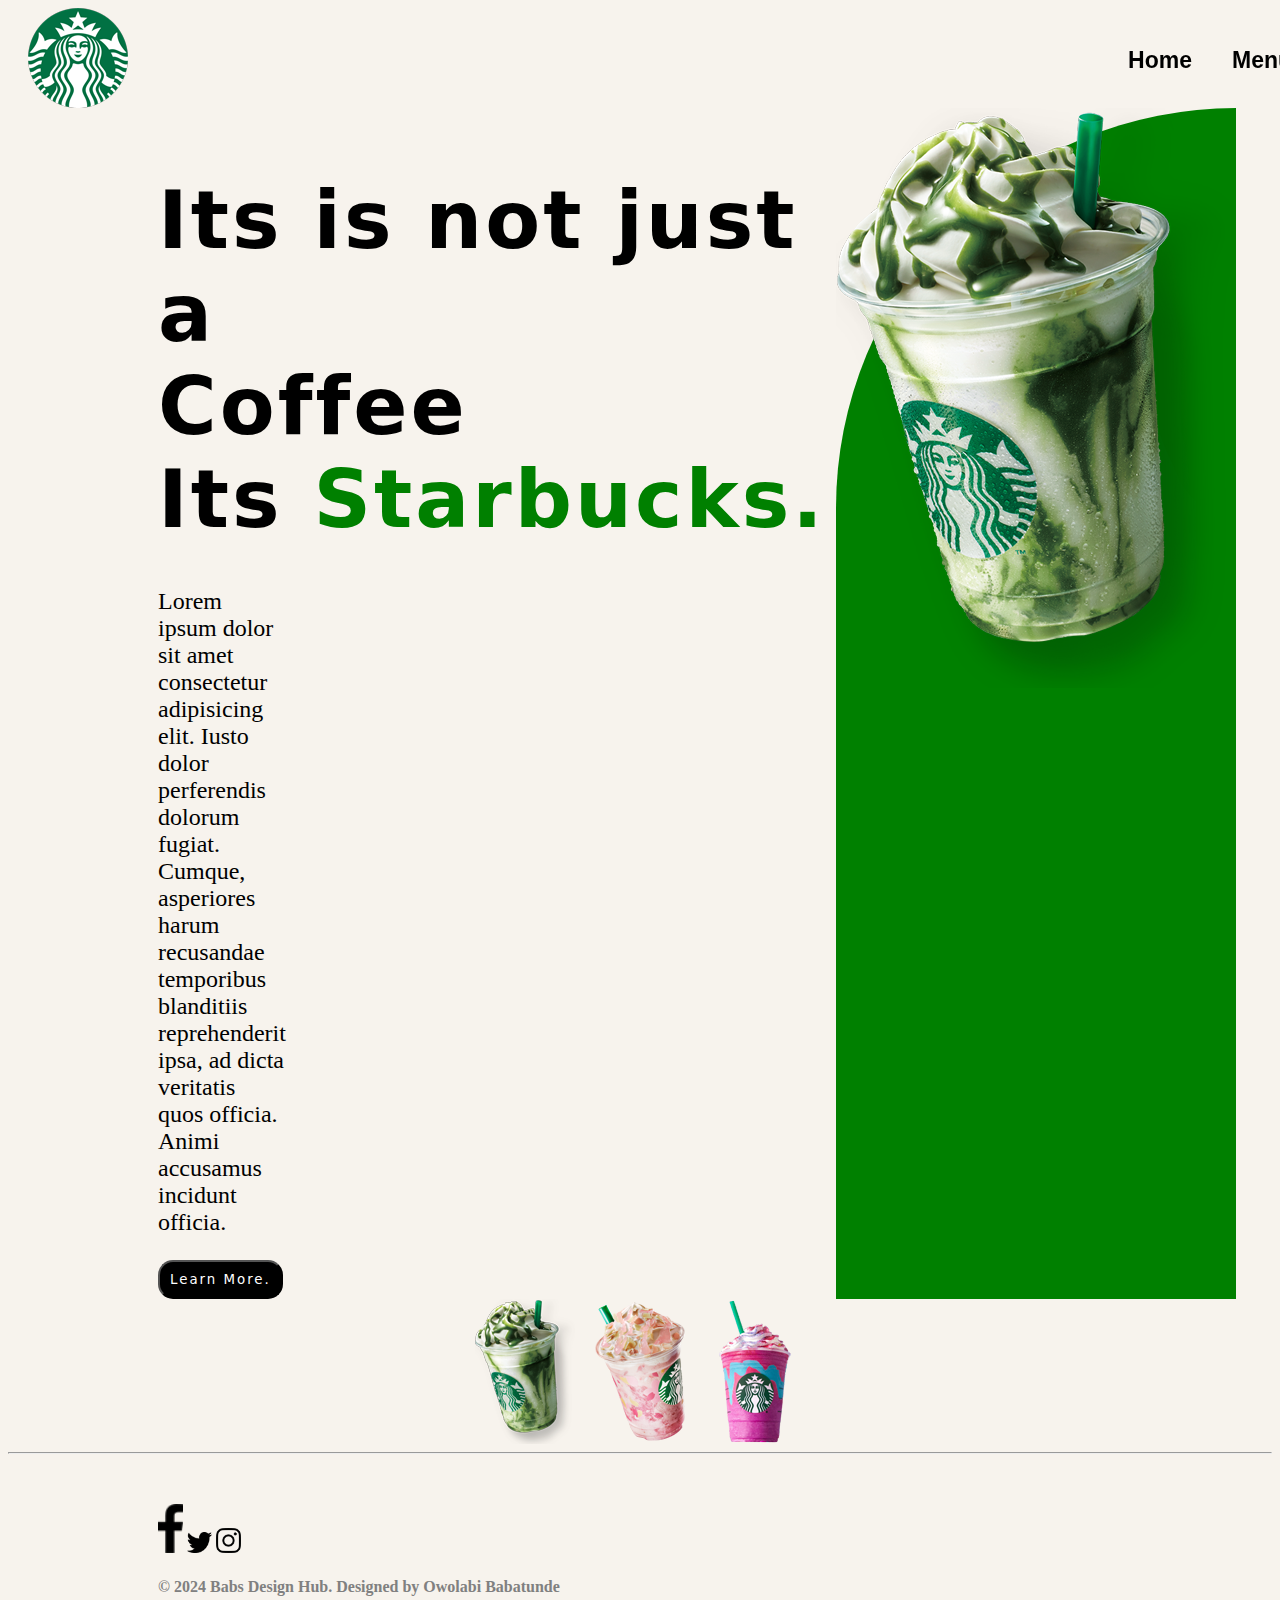
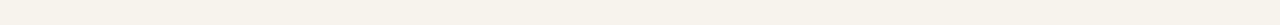
==== index.html @ 979460ec "first commit" ====
<!DOCTYPE html>
<html lang="en">
<head>
    <meta charset="UTF-8">
    <meta name="viewport" content="width=device-width, initial-scale=1.0">

    <link rel="shortcut icon" href="images/logo.png" type="image/x-icon">

    <link rel="stylesheet" href="index.css">
    <title>Starbucks Coffee</title>
</head>
<body>
    
<!-- Navigation Bar     -->
<section>
                   
    <nav id="navBar-parent">
        <div id="starbucksLogo">
            <a href="#"><img src="images/logo.png" alt="logo"></a>
        </div>
                       
            <div id="navBar-child" class="navbar">
                <a href="index.html">Home</a>
            
                <a href="menu.html">Menu</a>
            
                <a href="#">About</a>
           
                <a href="#">Contact</a>
                
                <a href="signIn.html"> 
                    <button type="button" id="navBar-signIn">Sign In</button>
                </a>

                <a href="">
                    <button type="button" id="navBar-joinNow">Join Now</button>
                </a>
                
        
                <a href="javascript:void(0);" class="icon" onclick="toggleMenu()">
                    &#9776; <!-- Hamburger icon -->
                </a>
            </div> 
                               
    </nav>
    
</section>

<!-- Body -->
    <section>
        <div id="body-parent">
            <div id="body-child1">
                <h2>Its is not just a <br> Coffee <br> Its <b>Starbucks.</b></h2>
                    <p> 
                        Lorem ipsum dolor sit amet consectetur adipisicing elit. 
                        Iusto dolor perferendis dolorum fugiat. 
                        Cumque, asperiores harum recusandae temporibus blanditiis reprehenderit ipsa, ad dicta veritatis quos officia. 
                        Animi accusamus incidunt officia.
                    </p>
    
                    <button type="button">Learn More.</button>
            </div>
    
            <div id="body-child2">
    
                <img src="images/img1.png" id="bodyPic" alt="?">
            </div>
        </div>
        
     
    </section>

<!-- thumbnail -->
    <section>
        <div id="thumbnail">
            <img src="images/thumb1.png" id="thumbnail1" alt="1">
            <img src="images/thumb2.png" id="thumbnail1" alt="2">
            <img src="images/thumb3.png" id="thumbnail1" alt="3">
        </div>
    </section>


<!-- Footer -->

    <footer>
        <hr>
        <div id="footerParent">

            <div id="footerChild1">
                <a href="" target="_blank"> <img src="images/facebook.png" id="socials" alt=""></a>
                <a href="" target="_blank"> <img src="images/twitter.png" id="socials" alt=""></a>
                <a href="" target="_blank"> <img src="images/instagram.png" id="socials" alt=""></a>
            </div>

            <div id="footerChild2">
                <h4> &copy; 2024 Babs Design Hub. Designed by Owolabi Babatunde</h4>
            </div>
        </div>
        
        
    </footer>
<script src="index.js"></script>

</body>
</html>
---- index.css ----
body {
    min-width: 90vw;
    background-color: rgb(247, 243, 237);
    /* display: flex;
    flex-direction: column;
    align-items: center;
    justify-content: center; */
    overflow-x: hidden;
}

#navBar-parent {
    display: flex;
    flex-direction: row;
    align-items: center;
    justify-content: center;
    position: fixed;
}

#navBar-child:hover {
    color: green;
}

#starbucksLogo {
    padding-left: 20px;
    margin-right: 1000px;
}

#navBar-child {
    display: flex;
    /* flex-direction: row; */
    align-items: center;
    /* justify-content: space-between; */
    gap: 40px;
    font-family: Arial, Helvetica, sans-serif;
    font-size: larger;
    font-weight: bolder;
    text-decoration: none;
    color: black;
    overflow: hidden;
}

#navBar-child a {
    font-family: Arial, Helvetica, sans-serif;
    font-size: larger;
    font-weight: bold;
    text-decoration: none;
    color: black;
    transition: 0.3s ease;
}

#navBar-child a:hover {
    text-decoration: dashed;
    color: green;
}

#navBar-signIn {
    background-color: black;
    padding: 10px 20px;
    border-radius: 15px;
    color: white;
    letter-spacing: 2px;
    font-family: system-ui, -apple-system, BlinkMacSystemFont, 'Segoe UI', Roboto, Oxygen, Ubuntu, Cantarell, 'Open Sans', 'Helvetica Neue', sans-serif;
    transition: 1.0s ease;
    cursor: pointer;
}

#navBar-joinNow {
    padding: 10px 20px;
    border-radius: 15px;
    color: black;
    letter-spacing: 2px;
    font-family: system-ui, -apple-system, BlinkMacSystemFont, 'Segoe UI', Roboto, Oxygen, Ubuntu, Cantarell, 'Open Sans', 'Helvetica Neue', sans-serif;
    transition: 1.0s ease;
    cursor: pointer;
}

#navBar-signIn:hover {
    background-color: green;
    transition: 1.0s ease;
}

#navBar-joinNow:hover {
    color: white;
    background-color: green;
    transition: 1.0s ease;
}

.navbar.responsive a {
    display: block;
    width: 100%;
    text-align: left;
}

.icon {
    /* display: block;
    color: white;
    padding: 14px 20px;
    cursor: pointer; */
    display: none;
}

.navbar-scrolled {
    background-color: rgb(174, 169, 169);
    box-shadow: 0px 3px 10px rgb(169, 169, 169, 0.15) ;
    border-radius: 20px;
}

#body-parent {
    display: flex;
    flex-direction: row;
    padding: 100px 150px 0px 150px;
}

#body-child1 h2 {
    font-size: 5rem;
    font-family: system-ui, -apple-system, BlinkMacSystemFont, 'Segoe UI', Roboto, Oxygen, Ubuntu, Cantarell, 'Open Sans', 'Helvetica Neue', sans-serif;
    letter-spacing: 3px;
}

#body-child1 b {
    color: green;
    font-weight: bolder;
}

#body-child1 p {
    padding-right: 550px;
    font-size: 1.5rem;
    margin-top: -25px;
}

#body-child1 button {
    background-color: black;
    padding: 10px;
    border-radius: 15px;
    color: white;
    letter-spacing: 2px;
    font-family: system-ui, -apple-system, BlinkMacSystemFont, 'Segoe UI', Roboto, Oxygen, Ubuntu, Cantarell, 'Open Sans', 'Helvetica Neue', sans-serif;
    transition: 1.0s ease;
}

#body-child1 button:hover {
    cursor: pointer;
    background-color: green;
    transition: 1.0s ease;
}

#body-child2 {
   background-color: green;
   border-radius: 7000px 0px 0px 0px;
   background-size: auto;
}

#thumbnail {
    display: flex;
    flex-direction: row;
    align-items: center;
    justify-content: center;
    gap: 15px;
}

#thumbnail1:hover {
    transform: scale(1.1);
    transition: 0.5s ease;
}

#footerParent {
    display: flex;
    flex-direction: column;
    margin-top: 50px;
    margin-left: 150px;
}

#footerChild1 {
    gap: 10px;
    justify-content: space-evenly;
}

#footerChild1 a:hover {
    transform: scale(1.1);
}

#footerChild2 {
    color: grey;
}

#socials {
    width: 25px;
    height: auto;
}

@media (max-width: 767px) {
    body {
        min-width: 100vw;
        background-color: rgb(247, 243, 237);
        /* display: flex;
        flex-direction: column;
        align-items: center;
        justify-content: center; */
        overflow-x: hidden;
    }

    #navBar-parent {
        /* display: flex;
        flex-direction: row;
        align-items: flex-start;
        justify-content: center; */
        gap: 50px;
    }

    #navBar-child {
        display: flex;
        flex-direction: column;
        justify-content: space-between;
        gap: 10px;
        /* width: 100%;
        font-family: Arial, Helvetica, sans-serif;
        font-size: larger;
        font-weight: bolder;
        text-decoration: none;
        color: black; */
    }

    #starbucksLogo {
        padding-left: 20px;
        margin-right: 100px;
    }

    .navbar a {
        display: none;
    }

    .navbar a.icon {
        float: right;
        display: block;
        padding: 14px 20px;
        color: white;
        cursor: pointer;
    }


/* Active class to display links */
.navbar.responsive {
    flex-direction: column;
    display: block;
    /* width: 100vw; */
}

.navbar.responsive a {
    display: block;
    text-align: left;
    width: 100%;
} 

    #body-parent {
        display: flex;
        flex-direction: row;
        align-items: center;
        justify-content: center;
        padding: 100px 10px;

    }
    
    #body-child1 h2 {
        font-size: 2.0rem;
        font-family: system-ui, -apple-system, BlinkMacSystemFont, 'Segoe UI', Roboto, Oxygen, Ubuntu, Cantarell, 'Open Sans', 'Helvetica Neue', sans-serif;
        letter-spacing: 3px;
    }
    
    #body-child1 b {
        color: green;
        font-weight: bolder;
    }
    
    #body-child1 p {
        font-size: 1.0rem;
        margin-top: -5px;
        padding-right: 40px;

    }
    
    #body-child1 button {
        background-color: black;
        padding: 10px;
        border-radius: 15px;
        color: white;
        letter-spacing: 2px;
        font-family: system-ui, -apple-system, BlinkMacSystemFont, 'Segoe UI', Roboto, Oxygen, Ubuntu, Cantarell, 'Open Sans', 'Helvetica Neue', sans-serif;
        transition: 1.0s ease;
    }
    
    #body-child1 button:hover {
        cursor: pointer;
        background-color: green;
        transition: 1.0s ease;
    }

    #body-child2 {
        background-color: green;
        border-radius: 4500px 0px 0px 0px;
        background-size: auto;
     }

    #bodyPic {
        height: 200px;
        width: auto;
    } 

    #footerParent {
        display: flex;
        flex-direction: column;
        align-items: flex-start;
        justify-content: left;
        margin-top: 50px;
        margin-left: 10px;
    }
}

@media (min-width: 768px) and 
        (max-width: 1023px) {
            #navBar-parent {
                display: flex;
                flex-direction: row;
                align-items: center;
                justify-content: center;
                gap: 50px;
            }
        }

/* Menu Page */

#menuBody-drinks{
    display: flex;
    flex-direction: column;
    align-items: center;
    justify-content: center;
    padding-top: 100px;

}

#drinksParent {
    display: flex;
    flex-direction: column;
    align-items: center;
    justify-content: center;
    gap: 50px;
    padding-top: 20px;
}

#drinksChild1 {
    display: flex;
    flex-direction: row;
    align-items: flex-start;
    justify-content: left;
    gap: 200px;
}

#drinksChild1-row1 {
    display: flex;
    flex-direction: column;
    align-items: center;
    justify-content: center;
    gap: 25px;
}

#drink1 {
    width: auto;
    height: 120px;
    border-radius: 100%;
    text-align: center;
}

@media (max-width: 767px) {
    #drinksChild1 {
        display: flex;
        flex-direction: column;
        align-items: flex-start;
        justify-content: left;
        gap: 20px;
        margin-top: 20px;
    }

    #drinksChild1-row1 {
        display: flex;
        flex-direction: column;
        align-items: center;
        justify-content: center;
        gap: 20px;
    }

    #drinksParent {
        display: flex;
        flex-direction: row;
        align-items: center;
        justify-content: center;
        /* gap: 50px;
        padding-top: 20px; */
    }
}

/* Sign In Form */

#signInPage {
    display: flex;
    flex-direction: column;
    align-items: center;
    justify-content: center;
}
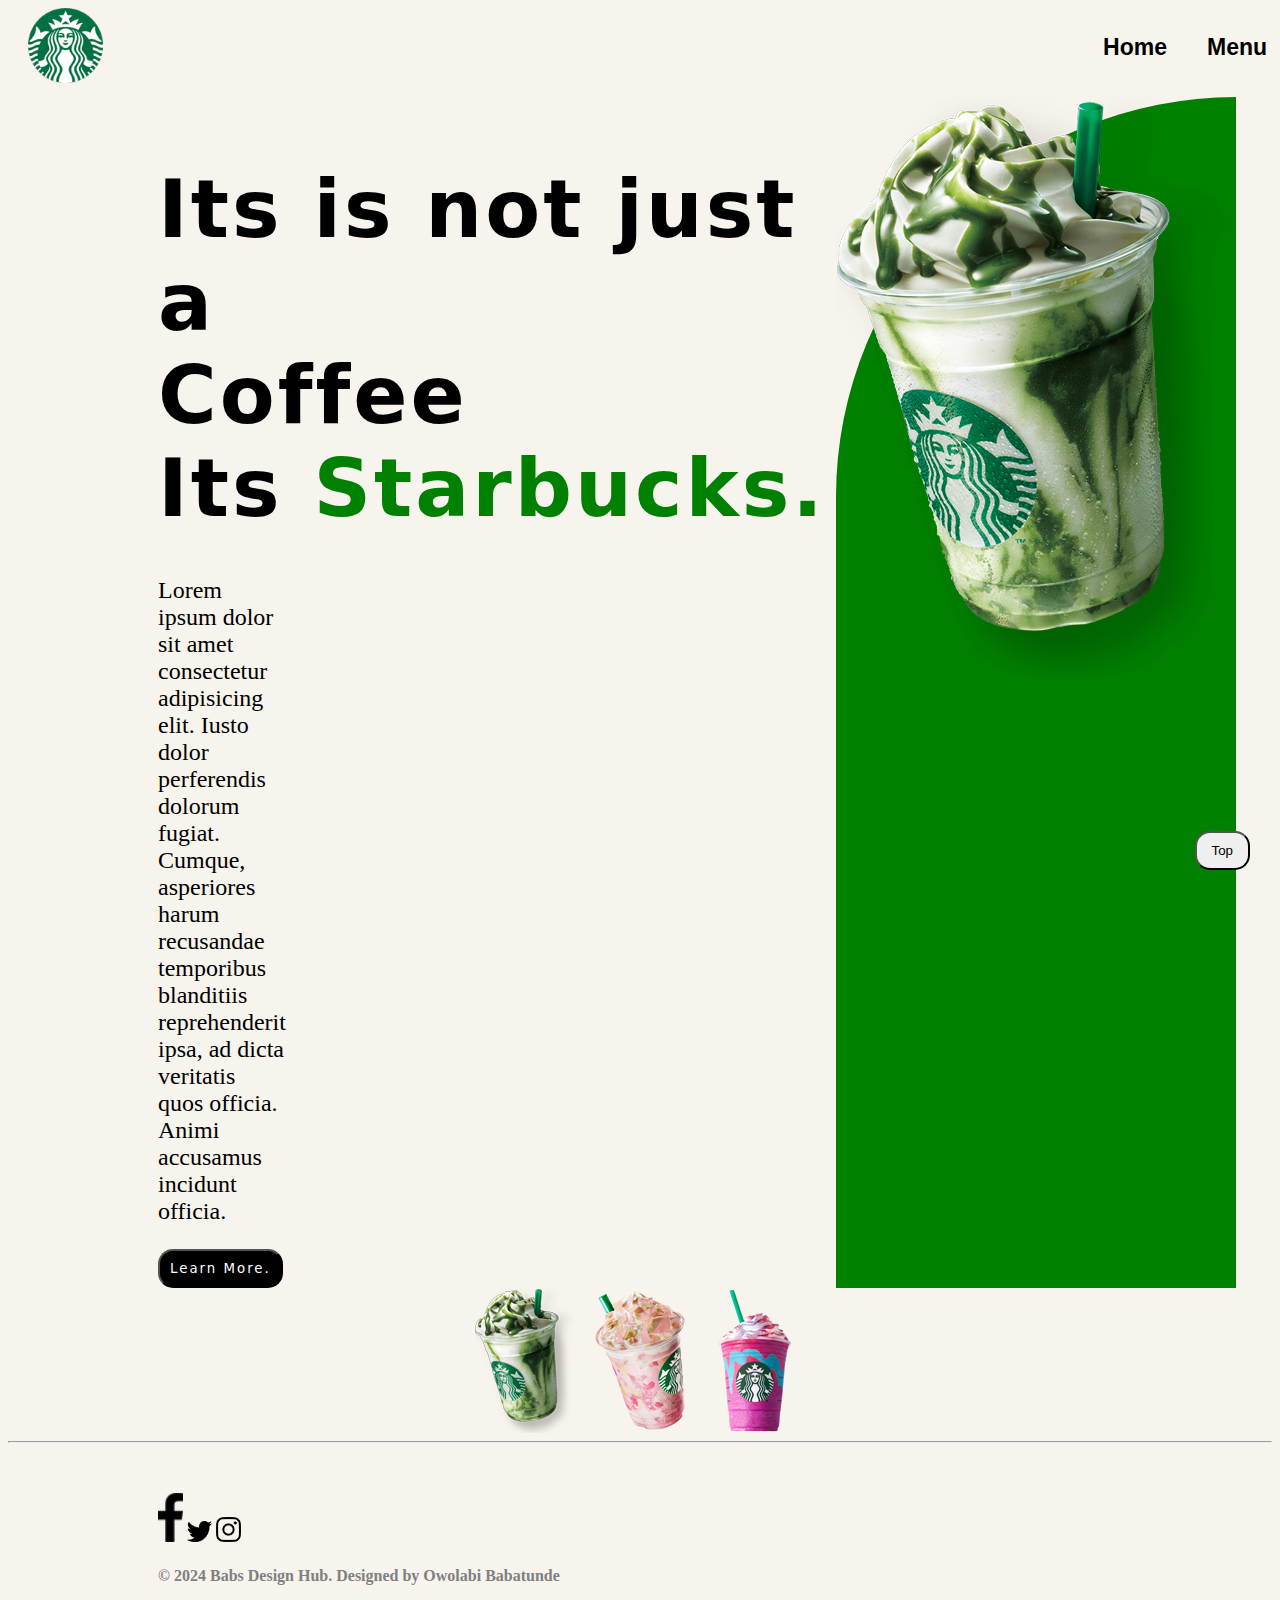
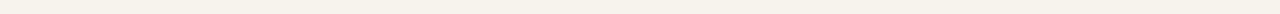
==== commit d3989922: "sign in page" ====
--- a/index.html
+++ b/index.html
@@ -11,12 +11,12 @@
 </head>
 <body>
     
-<!-- Navigation Bar     -->
+<!-- Navigation Bar    -->
 <section>
                    
     <nav id="navBar-parent">
         <div id="starbucksLogo">
-            <a href="#"><img src="images/logo.png" alt="logo"></a>
+            <a href="index.html"><img src="images/logo.png" class="logoSize" alt="logo"></a>
         </div>
                        
             <div id="navBar-child" class="navbar">
@@ -79,6 +79,15 @@
         </div>
     </section>
 
+<!-- Back To Top -->
+<section>
+    <div>
+        <button id="backToTop" onclick="scrollToTop()">
+            Top
+        </button>
+    </div>
+</section>
+
 
 <!-- Footer -->
 
--- a/index.css
+++ b/index.css
@@ -13,7 +13,7 @@
     flex-direction: row;
     align-items: center;
     justify-content: center;
-    position: fixed;
+    
 }
 
 #navBar-child:hover {
@@ -23,6 +23,11 @@
 #starbucksLogo {
     padding-left: 20px;
     margin-right: 1000px;
+}
+
+.logoSize {
+    width: 75px;
+    height: auto;
 }
 
 #navBar-child {
@@ -92,23 +97,23 @@
 }
 
 .icon {
-    /* display: block;
-    color: white;
+    display: block;
+   /* color: white;
     padding: 14px 20px;
     cursor: pointer; */
     display: none;
 }
 
-.navbar-scrolled {
+/* .navbar-scrolled {
     background-color: rgb(174, 169, 169);
     box-shadow: 0px 3px 10px rgb(169, 169, 169, 0.15) ;
     border-radius: 20px;
-}
+} */
 
 #body-parent {
     display: flex;
     flex-direction: row;
-    padding: 100px 150px 0px 150px;
+    padding: 10px 150px 0px 150px;
 }
 
 #body-child1 h2 {
@@ -186,6 +191,16 @@
 #socials {
     width: 25px;
     height: auto;
+}
+
+#backToTop {
+    /* display: none; */
+    position: fixed;
+    bottom: 30px;
+    right: 30px;
+    cursor: pointer;
+    padding: 10px 15px;
+    border-radius: 15px;
 }
 
 @media (max-width: 767px) {
@@ -221,8 +236,13 @@
     }
 
     #starbucksLogo {
-        padding-left: 20px;
-        margin-right: 100px;
+        /* padding-left: 20px; */
+        margin-right: 150px;
+    }
+
+    .logoSize {
+        width: 60px;
+        height: auto;
     }
 
     .navbar a {
@@ -256,7 +276,7 @@
         flex-direction: row;
         align-items: center;
         justify-content: center;
-        padding: 100px 10px;
+        padding: 10px 10px;
 
     }
     
@@ -312,6 +332,17 @@
         justify-content: left;
         margin-top: 50px;
         margin-left: 10px;
+    }
+
+    #backToTop {
+        /* display: none; */
+        position: fixed;
+        bottom: 30px;
+        right: 30px;
+        cursor: pointer;
+        padding: 5px 8px;
+        border-radius: 8px;
+        opacity: 0.7;
     }
 }
 
@@ -333,8 +364,7 @@
     flex-direction: column;
     align-items: center;
     justify-content: center;
-    padding-top: 100px;
-
+    padding-top: 10px;
 }
 
 #drinksParent {
@@ -400,8 +430,43 @@
 /* Sign In Form */
 
 #signInPage {
-    display: flex;
-    flex-direction: column;
-    align-items: center;
-    justify-content: center;
-}
+    position: absolute;
+    top: 50%;
+    left: 50%;
+    transform: translate(-50%, -50%);
+    background-color: rgb(204, 197, 197);
+    padding: 30px;
+    border-radius: 10px;
+    box-shadow: 0 4px 8px rgba(0, 0, 0, 0.2);
+    /* z-index: 10; */
+    z-index: 999;
+    text-align: center;
+}
+
+#formPage {
+    display: flex;
+    flex-direction: column;
+    gap: 20px;
+}
+
+#inputDetails {
+    display: flex;
+    flex-direction: column;
+    gap: 5px;
+}
+
+#usernameBox {
+    width: 250px;
+    height: 25px;
+    border-radius: 15px;
+
+}
+
+@media (max-width: 768px) {
+    #signInPage {
+        display: flex;
+        flex-direction: column;
+        align-items: center;
+        justify-content: center;
+    }
+}
